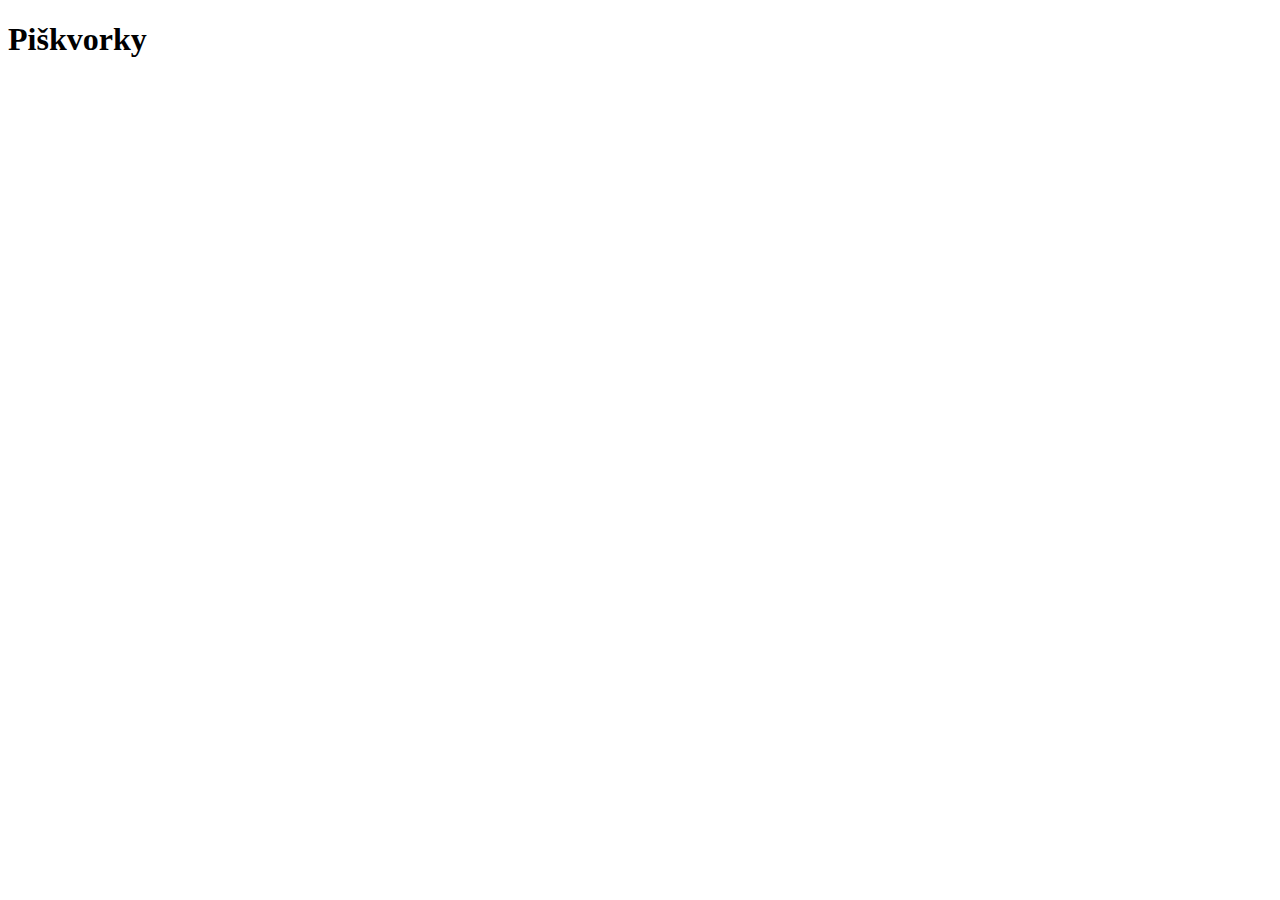
==== index.html @ 7ed61c15 "Základní html" ====
<!DOCTYPE html>
<html lang="cs">
  <head>
    <meta charset="UTF-8" />
    <meta http-equiv="X-UA-Compatible" content="IE=edge" />
    <meta name="viewport" content="width=device-width, initial-scale=1.0" />
    <title>Piškvorky</title>
  </head>
  <body>
    <h1>Piškvorky</h1>
  </body>
</html>
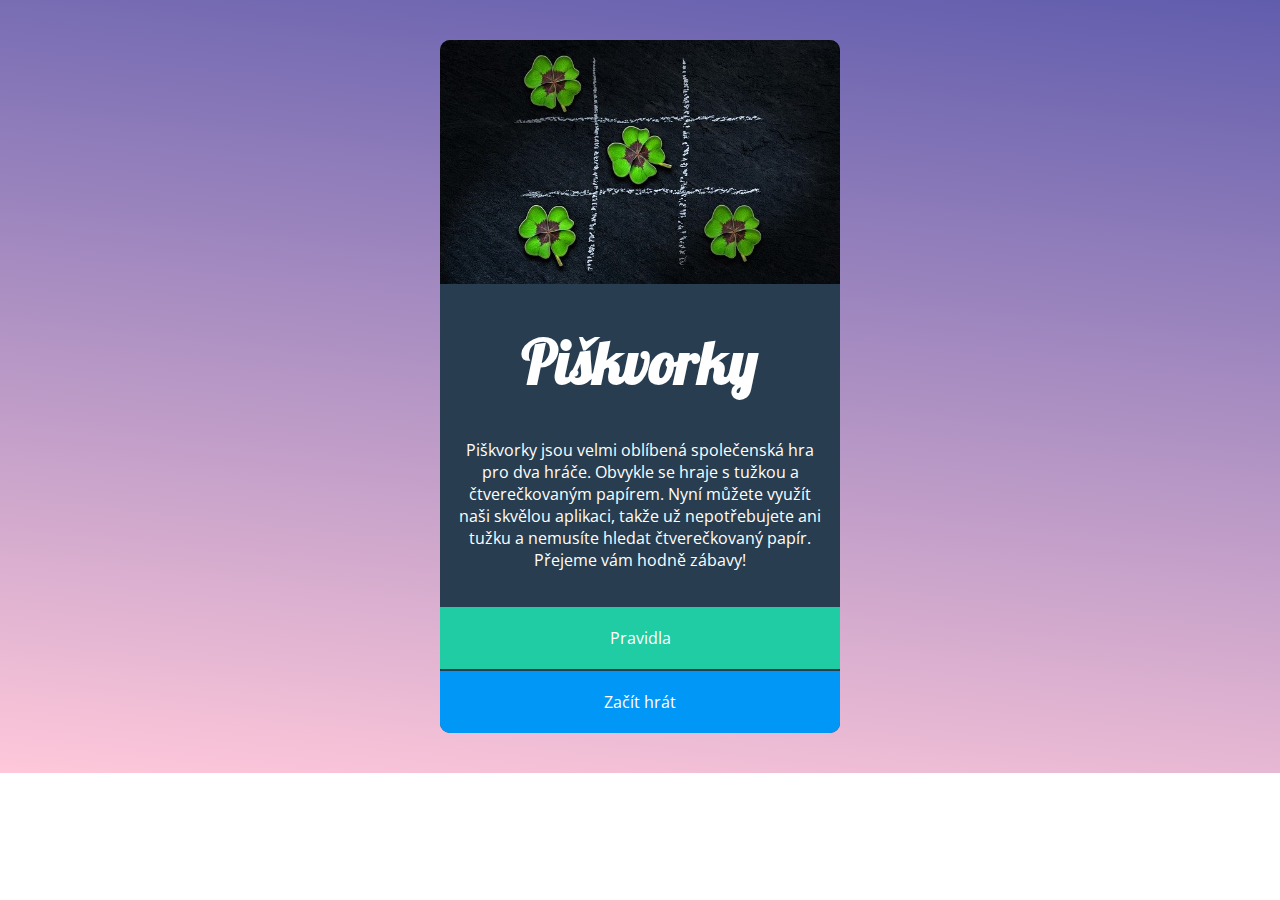
==== commit 645d3ab0: "Finální verze" ====
--- a/index.html
+++ b/index.html
@@ -4,9 +4,32 @@
     <meta charset="UTF-8" />
     <meta http-equiv="X-UA-Compatible" content="IE=edge" />
     <meta name="viewport" content="width=device-width, initial-scale=1.0" />
+    <link rel="preconnect" href="https://fonts.gstatic.com" />
+
+    <link
+      href="https://fonts.googleapis.com/css2?family=Lobster&family=Open+Sans&display=swap"
+      rel="stylesheet"
+    />
+    <link rel="stylesheet" type="text/css" href="styly.css" />
+
     <title>Piškvorky</title>
   </head>
   <body>
-    <h1>Piškvorky</h1>
+    <main>
+      <div class="content">
+        <img src="uvodni.jpg" alt="piskvorky" />
+        <div class="text">
+          <h1>Piškvorky</h1>
+          <p>
+            Piškvorky jsou velmi oblíbená společenská hra pro dva hráče. Obvykle
+            se hraje s tužkou a čtverečkovaným papírem. Nyní můžete využít naši
+            skvělou aplikaci, takže už nepotřebujete ani tužku a nemusíte hledat
+            čtverečkovaný papír. Přejeme vám hodně zábavy!
+          </p>
+        </div>
+        <a class="button1" href="index.html">Pravidla</a>
+        <a class="button2" href="index.html">Začít hrát</a>
+      </div>
+    </main>
   </body>
 </html>
--- a/styly.css
+++ b/styly.css
@@ -0,0 +1,72 @@
+html {
+  box-sizing: border-box;
+}
+
+*,
+::after,
+::before {
+  box-sizing: inherit;
+}
+
+body {
+  background: linear-gradient(
+    186deg,
+    rgba(97, 93, 173, 1) 0%,
+    rgba(255, 200, 218, 1) 100%
+  );
+  background-repeat: no-repeat;
+}
+
+.content {
+  display: flex;
+  flex-direction: column;
+  background-color: #283e50;
+  width: 400px;
+  border-radius: 10px;
+  color: #ffffff;
+  text-align: center;
+  margin: 40px auto;
+}
+
+img {
+  width: 400px;
+  border-radius: 10px 10px 0 0;
+}
+
+.text {
+  padding: 0 15px 20px 15px;
+  font-size: 16px;
+  font-family: 'Open Sans', sans-serif;
+}
+
+h1 {
+  font-size: 60px;
+  font-family: 'Lobster', cursive;
+}
+
+a {
+  display: block;
+  color: #ffffff;
+  text-decoration: none;
+  text-align: center;
+  font-family: 'Open Sans', sans-serif;
+  padding: 20px 40px 20px 40px;
+}
+
+.button1 {
+  background-color: #1fcca4;
+}
+
+.button1:hover {
+  background-color: #1cbb96;
+}
+
+.button2 {
+  background-color: #0197f6;
+  border-top: 2px solid #283e50;
+  border-radius: 0 0 10px 10px;
+}
+
+.button2:hover {
+  background-color: #0090e9;
+}
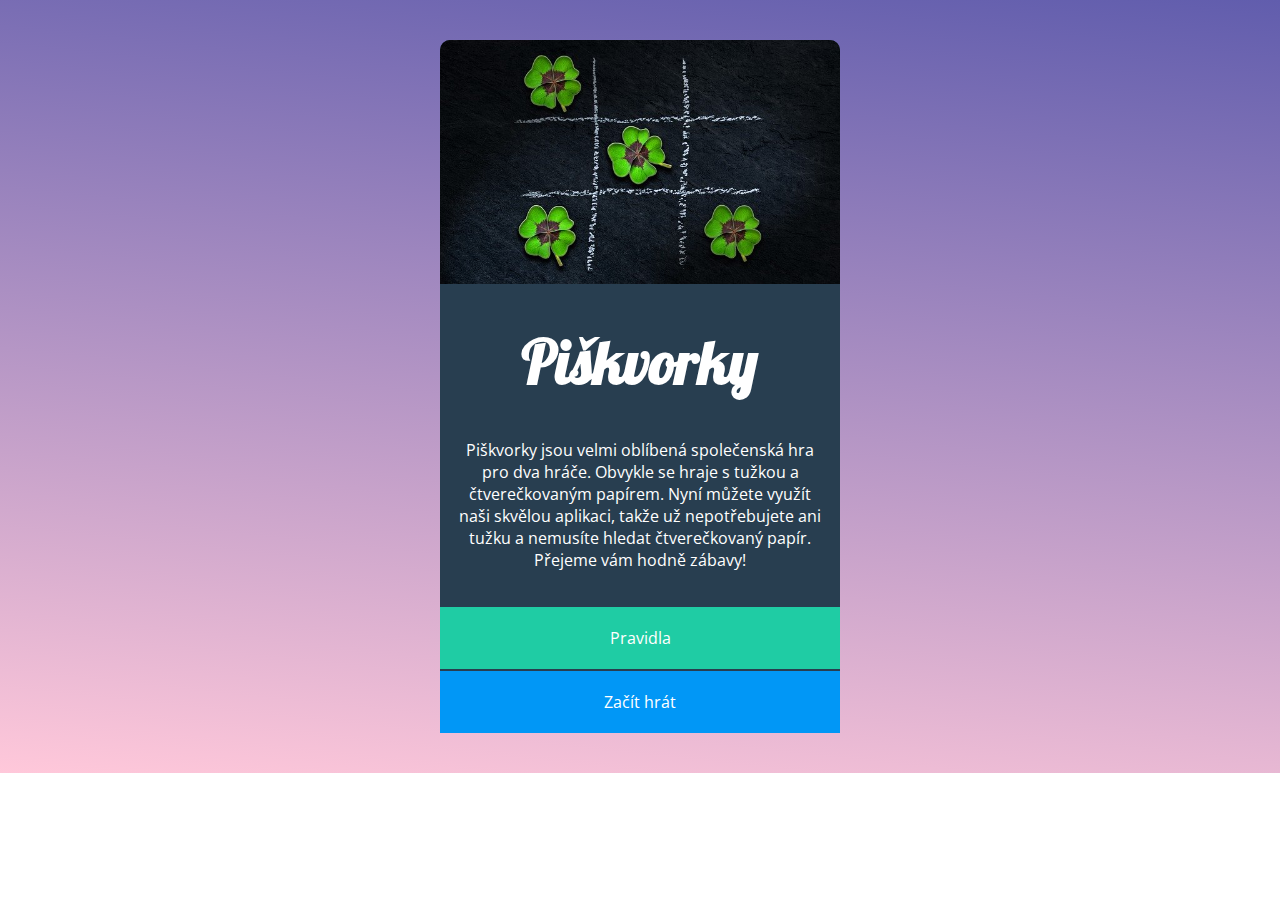
==== commit 4cb6f6b8: "statická verze" ====
--- a/index.html
+++ b/index.html
@@ -27,7 +27,7 @@
             čtverečkovaný papír. Přejeme vám hodně zábavy!
           </p>
         </div>
-        <a class="button1" href="index.html">Pravidla</a>
+        <a class="button1" href="pravidla.html">Pravidla</a>
         <a class="button2" href="index.html">Začít hrát</a>
       </div>
     </main>
--- a/styly.css
+++ b/styly.css
@@ -17,20 +17,28 @@
   background-repeat: no-repeat;
 }
 
-.content {
+.content,
+.obsah {
   display: flex;
   flex-direction: column;
   background-color: #283e50;
   width: 400px;
-  border-radius: 10px;
+  border-radius: 10px 10px 0 0;
   color: #ffffff;
   text-align: center;
   margin: 40px auto;
 }
 
+.obsah {
+  width: 800px;
+  font-size: 16px;
+  font-family: 'Open Sans', sans-serif;
+  text-align: unset;
+}
+
 img {
-  width: 400px;
-  border-radius: 10px 10px 0 0;
+  width: inherit;
+  border-radius: inherit;
 }
 
 .text {
@@ -42,6 +50,7 @@
 h1 {
   font-size: 60px;
   font-family: 'Lobster', cursive;
+  text-align: center;
 }
 
 a {
@@ -64,9 +73,38 @@
 .button2 {
   background-color: #0197f6;
   border-top: 2px solid #283e50;
-  border-radius: 0 0 10px 10px;
 }
 
 .button2:hover {
   background-color: #0090e9;
 }
+
+.description {
+  padding: 20px;
+}
+
+.description li {
+  margin-top: 15px;
+}
+
+.circle,
+.cross {
+  filter: invert(100%);
+}
+
+.pictures {
+  display: flex;
+  flex-wrap: wrap;
+  margin-bottom: 20px;
+  text-align: center;
+  font-style: italic;
+  font-size: 14px;
+}
+
+.pictures img {
+  max-width: 100%;
+}
+
+.pictures__item {
+  max-width: 40%;
+}
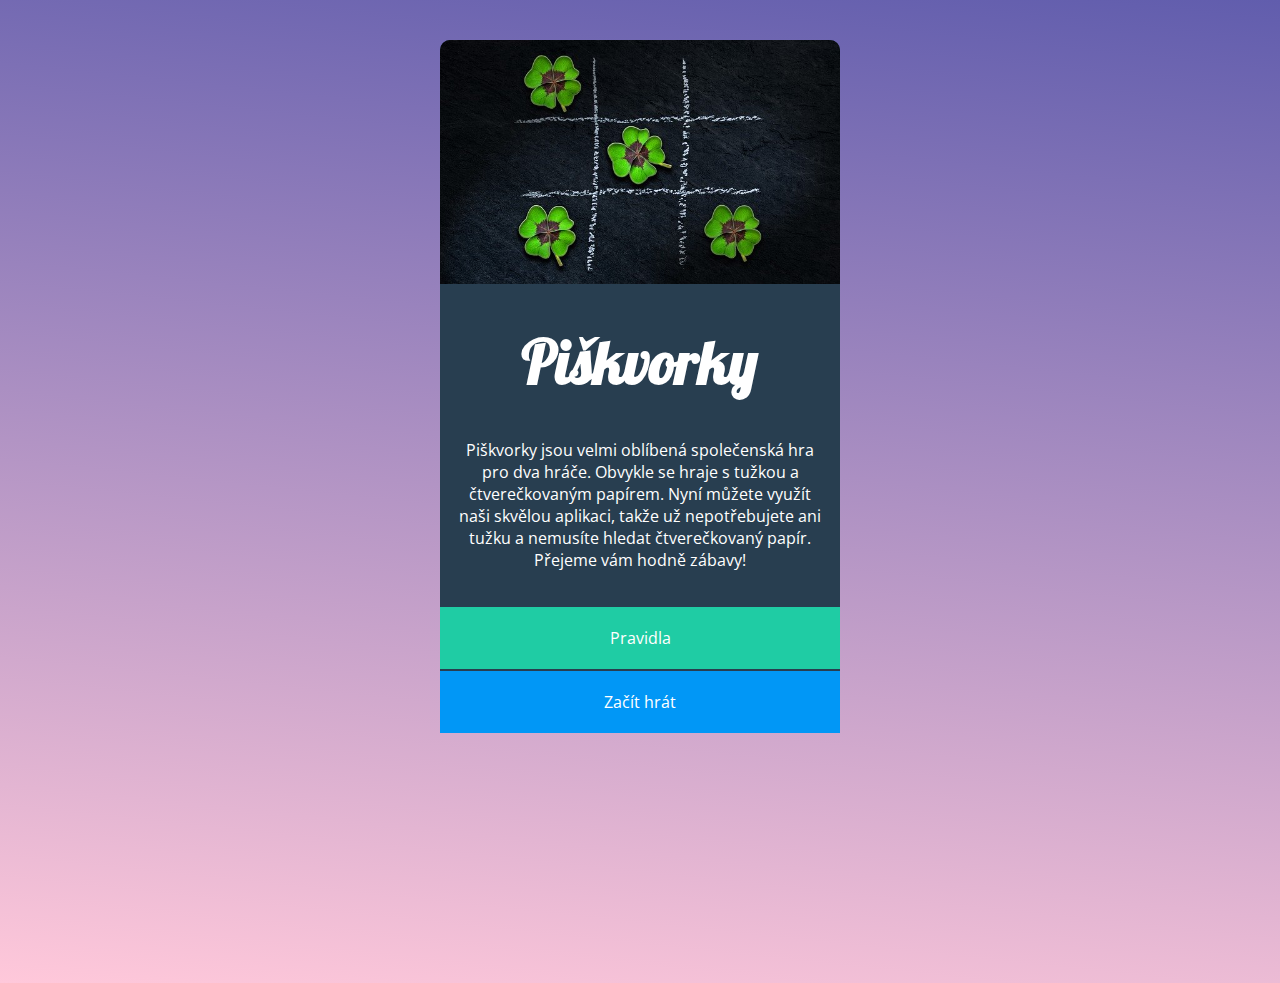
==== commit 91db10c1: "úprava index.html" ====
--- a/index.html
+++ b/index.html
@@ -28,7 +28,7 @@
           </p>
         </div>
         <a class="button1" href="pravidla.html">Pravidla</a>
-        <a class="button2" href="index.html">Začít hrát</a>
+        <a class="button2" href="hra.html">Začít hrát</a>
       </div>
     </main>
   </body>
--- a/styly.css
+++ b/styly.css
@@ -26,7 +26,7 @@
   border-radius: 10px 10px 0 0;
   color: #ffffff;
   text-align: center;
-  margin: 40px auto;
+  margin: 40px auto 250px auto;
 }
 
 .obsah {
@@ -51,6 +51,7 @@
   font-size: 60px;
   font-family: 'Lobster', cursive;
   text-align: center;
+  color: white;
 }
 
 a {
@@ -90,6 +91,7 @@
 .circle,
 .cross {
   filter: invert(100%);
+  margin-bottom: -4px;
 }
 
 .pictures {
@@ -108,3 +110,86 @@
 .pictures__item {
   max-width: 40%;
 }
+
+.play {
+  max-width: 80vmin;
+  margin: 2rem auto 0rem auto;
+}
+
+.menu {
+  display: flex;
+  justify-content: space-between;
+  margin-bottom: 20px;
+}
+
+.menu__buttons {
+  display: flex;
+}
+
+.menu__buttons a {
+  padding: 5px 10px 5px 10px;
+  display: flex;
+  border-radius: 10px;
+  margin-right: 5px;
+}
+
+.menu__buttons > .button2 {
+  border-top: none;
+}
+
+.menu__item {
+  color: white;
+  text-transform: uppercase;
+  font-family: 'Open Sans', sans-serif;
+  font-size: 20px;
+  font-weight: bold;
+}
+
+.game {
+  padding: 0;
+  display: flex;
+  flex-wrap: wrap;
+  height: 80vmin;
+  background: rgb(229, 182, 210);
+  background: linear-gradient(
+    10deg,
+    rgba(229, 182, 210, 1) 0%,
+    rgba(178, 148, 196, 1) 100%
+  );
+  border: black solid 1px;
+}
+
+.game button {
+  border: black solid 1px;
+  background: none;
+  width: 10%;
+}
+
+.game button:hover,
+.game button:focus {
+  background-color: rgb(216, 182, 216);
+  outline: none;
+}
+
+@media (max-width: 540px) {
+  .obsah {
+    width: 90%;
+  }
+  .pictures__item {
+    max-width: 100%;
+  }
+}
+
+@media (min-width: 541px) and (max-width: 850px) {
+  .obsah {
+    width: 90%;
+  }
+
+  .pictures__item {
+    max-width: 38%;
+  }
+
+  .pictures {
+    justify-content: center;
+  }
+}
